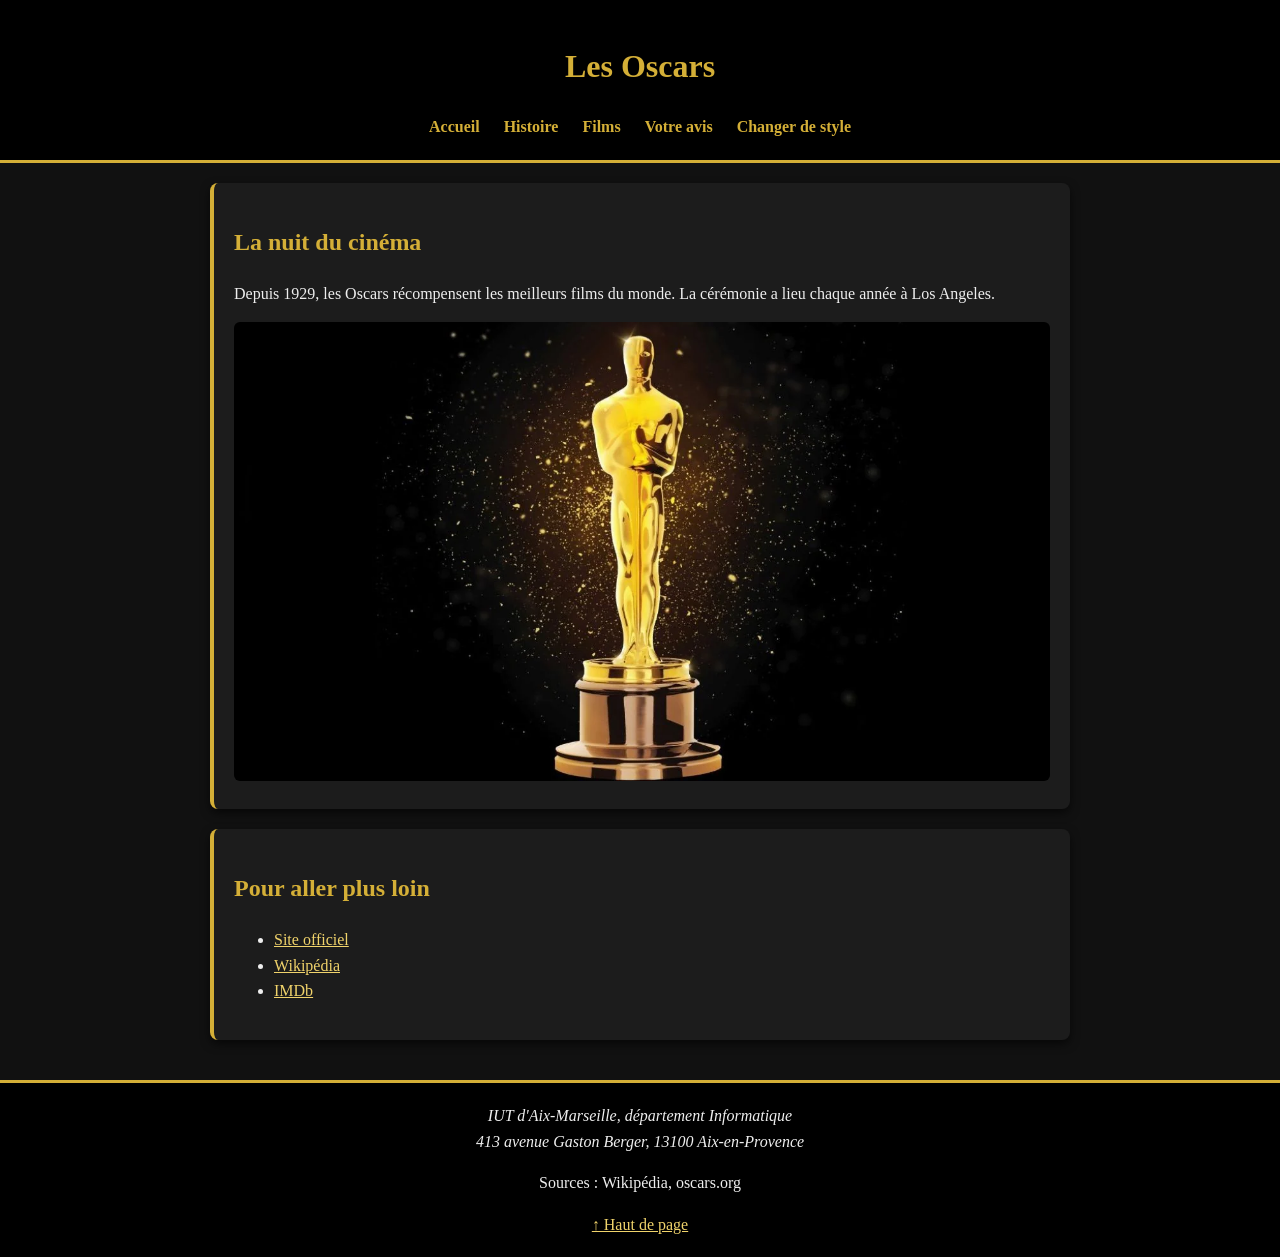
==== oscars2/index.html @ e0abf438 "Add files via upload" ====
<!DOCTYPE html>
<html lang="fr">
<head>
  <meta charset="UTF-8">
  <meta name="viewport" content="width=device-width, initial-scale=1.0">
  <title>Les Oscars</title>
  <meta name="description" content="Histoire et films des Oscars, la plus célèbre cérémonie du cinéma.">
  <meta property="og:title" content="Les Oscars">
  <meta property="og:image" content="images/oscar.webp">
  <link rel="icon" href="images/favicon.png">
  <link rel="stylesheet" href="css/style.css" id="theme">
</head>
<body id="top">

  <header>
    <h1>Les Oscars</h1>
    <nav>
      <a href="index.html">Accueil</a>
      <a href="pages/histoire.html">Histoire</a>
      <a href="pages/films.html">Films</a>
      <a href="pages/avis.html">Votre avis</a>
      <a href="#" id="switch">Changer de style</a>
    </nav>
  </header>

  <main>
    <section>
      <h2>La nuit du cinéma</h2>
      <p>Depuis 1929, les Oscars récompensent les meilleurs films du monde. La cérémonie a lieu chaque année à Los Angeles.</p>
      <img src="images/oscar.webp" alt="Statuette des Oscars">
    </section>

    <section>
      <h2>Pour aller plus loin</h2>
      <ul>
        <li><a href="https://www.oscars.org" target="_blank">Site officiel</a></li>
        <li><a href="https://fr.wikipedia.org/wiki/Oscars_du_cinéma" target="_blank">Wikipédia</a></li>
        <li><a href="https://www.imdb.com/oscars/" target="_blank">IMDb</a></li>
      </ul>
    </section>
  </main>

  <footer>
    <address>
      IUT d'Aix-Marseille, département Informatique<br>
      413 avenue Gaston Berger, 13100 Aix-en-Provence
    </address>
    <p>Sources : Wikipédia, oscars.org</p>
    <a href="#top">↑ Haut de page</a>
  </footer>

  <script src="js/script.js"></script>
</body>
</html>
---- oscars2/css/style.css ----
* {
  box-sizing: border-box;
}

body {
  margin: 0;
  font-family: Georgia, serif;
  background: #111;
  color: #eee;
  line-height: 1.6;
}

header {
  background: #000;
  border-bottom: 3px solid #d4af37;
  padding: 20px;
  text-align: center;
}

h1, h2 {
  color: #d4af37;
}

nav a {
  color: #d4af37;
  text-decoration: none;
  margin: 0 10px;
  font-weight: bold;
}

nav a:hover {
  color: #fff;
  text-decoration: underline;
}

main {
  max-width: 900px;
  margin: 0 auto;
  padding: 20px;
}

section {
  background: #1c1c1c;
  border-left: 4px solid #d4af37;
  border-radius: 8px;
  -webkit-box-shadow: 0 4px 10px rgba(0, 0, 0, 0.6);
  box-shadow: 0 4px 10px rgba(0, 0, 0, 0.6);
  padding: 20px;
  margin-bottom: 20px;
}

a {
  color: #f0d36b;
}

img, video {
  max-width: 100%;
  height: auto;
  border-radius: 6px;
}

input, textarea {
  width: 100%;
  padding: 8px;
  border: 1px solid #d4af37;
  border-radius: 4px;
  background: #000;
  color: #fff;
}

button {
  background: #d4af37;
  color: #000;
  border: none;
  padding: 10px 24px;
  border-radius: 4px;
  font-weight: bold;
  cursor: pointer;
}

button:hover {
  background: #f0d36b;
}

footer {
  background: #000;
  border-top: 3px solid #d4af37;
  text-align: center;
  padding: 20px;
}

/* Téléphone */
@media (max-width: 600px) {
  nav a {
    display: block;
    margin: 8px 0;
  }
  main {
    padding: 10px;
  }
}
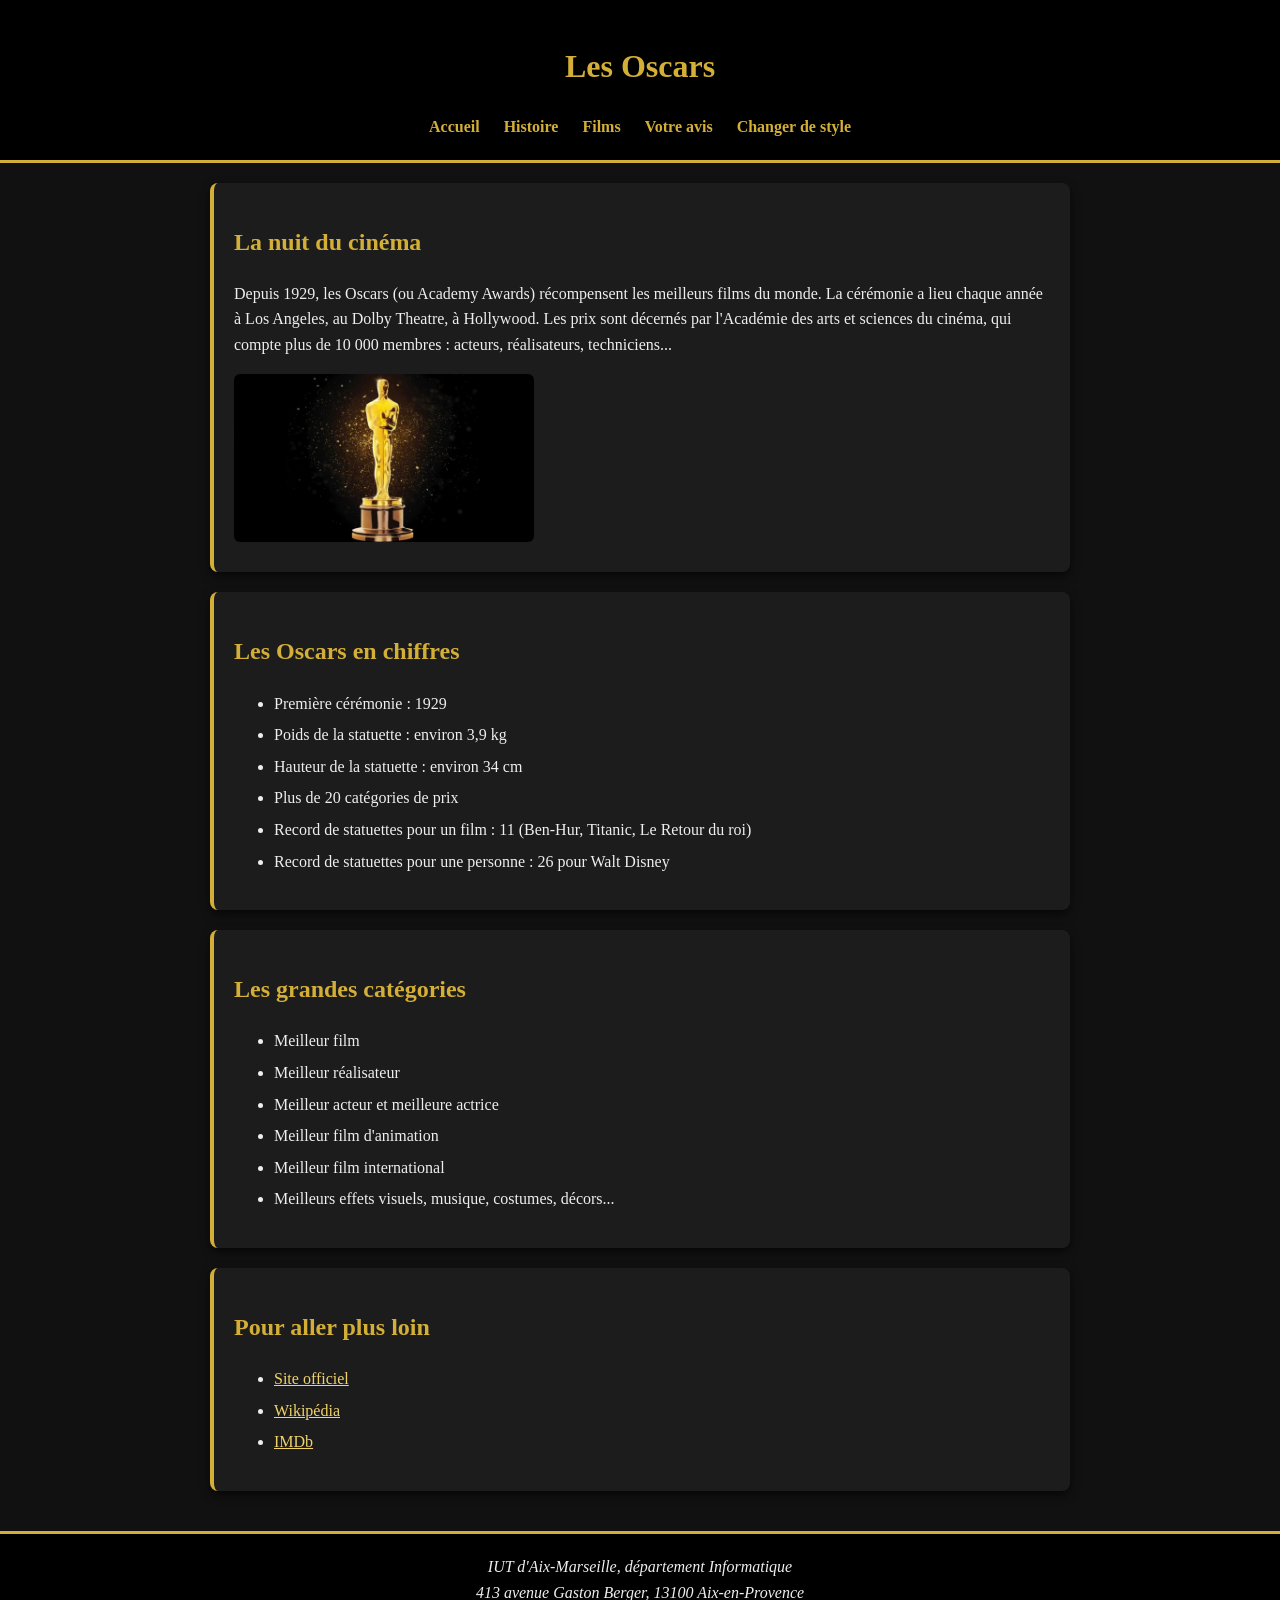
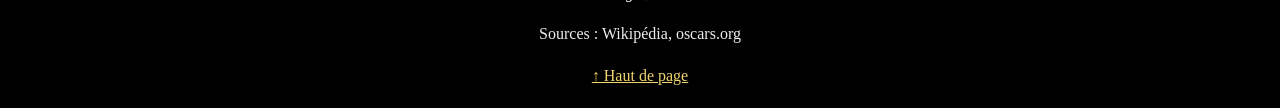
==== commit ad5b04dd: "Add files via upload" ====
--- a/oscars2/index.html
+++ b/oscars2/index.html
@@ -26,8 +26,32 @@
   <main>
     <section>
       <h2>La nuit du cinéma</h2>
-      <p>Depuis 1929, les Oscars récompensent les meilleurs films du monde. La cérémonie a lieu chaque année à Los Angeles.</p>
+      <p>Depuis 1929, les Oscars (ou Academy Awards) récompensent les meilleurs films du monde. La cérémonie a lieu chaque année à Los Angeles, au Dolby Theatre, à Hollywood. Les prix sont décernés par l'Académie des arts et sciences du cinéma, qui compte plus de 10 000 membres : acteurs, réalisateurs, techniciens...</p>
       <img src="images/oscar.webp" alt="Statuette des Oscars">
+    </section>
+
+    <section>
+      <h2>Les Oscars en chiffres</h2>
+      <ul>
+        <li>Première cérémonie : 1929</li>
+        <li>Poids de la statuette : environ 3,9 kg</li>
+        <li>Hauteur de la statuette : environ 34 cm</li>
+        <li>Plus de 20 catégories de prix</li>
+        <li>Record de statuettes pour un film : 11 (Ben-Hur, Titanic, Le Retour du roi)</li>
+        <li>Record de statuettes pour une personne : 26 pour Walt Disney</li>
+      </ul>
+    </section>
+
+    <section>
+      <h2>Les grandes catégories</h2>
+      <ul>
+        <li>Meilleur film</li>
+        <li>Meilleur réalisateur</li>
+        <li>Meilleur acteur et meilleure actrice</li>
+        <li>Meilleur film d'animation</li>
+        <li>Meilleur film international</li>
+        <li>Meilleurs effets visuels, musique, costumes, décors...</li>
+      </ul>
     </section>
 
     <section>
--- a/oscars2/css/style.css
+++ b/oscars2/css/style.css
@@ -59,6 +59,16 @@
   border-radius: 6px;
 }
 
+section img {
+  max-width: 300px;
+  display: block;
+  margin: 10px 0;
+}
+
+li {
+  margin-bottom: 6px;
+}
+
 input, textarea {
   width: 100%;
   padding: 8px;
@@ -89,6 +99,38 @@
   padding: 20px;
 }
 
+/* Les avis */
+.review {
+  display: flex;
+  gap: 15px;
+  align-items: center;
+  border: 1px solid #d4af37;
+  border-radius: 10px;
+  padding: 15px;
+  margin-bottom: 15px;
+}
+
+.review img {
+  width: 70px;
+  height: 70px;
+  border-radius: 50%;
+  object-fit: cover;
+  margin: 0;
+}
+
+.review h3 {
+  margin: 0;
+}
+
+.review p {
+  margin: 5px 0;
+}
+
+.stars {
+  color: #e0a800;
+  font-size: 22px;
+}
+
 /* Téléphone */
 @media (max-width: 600px) {
   nav a {
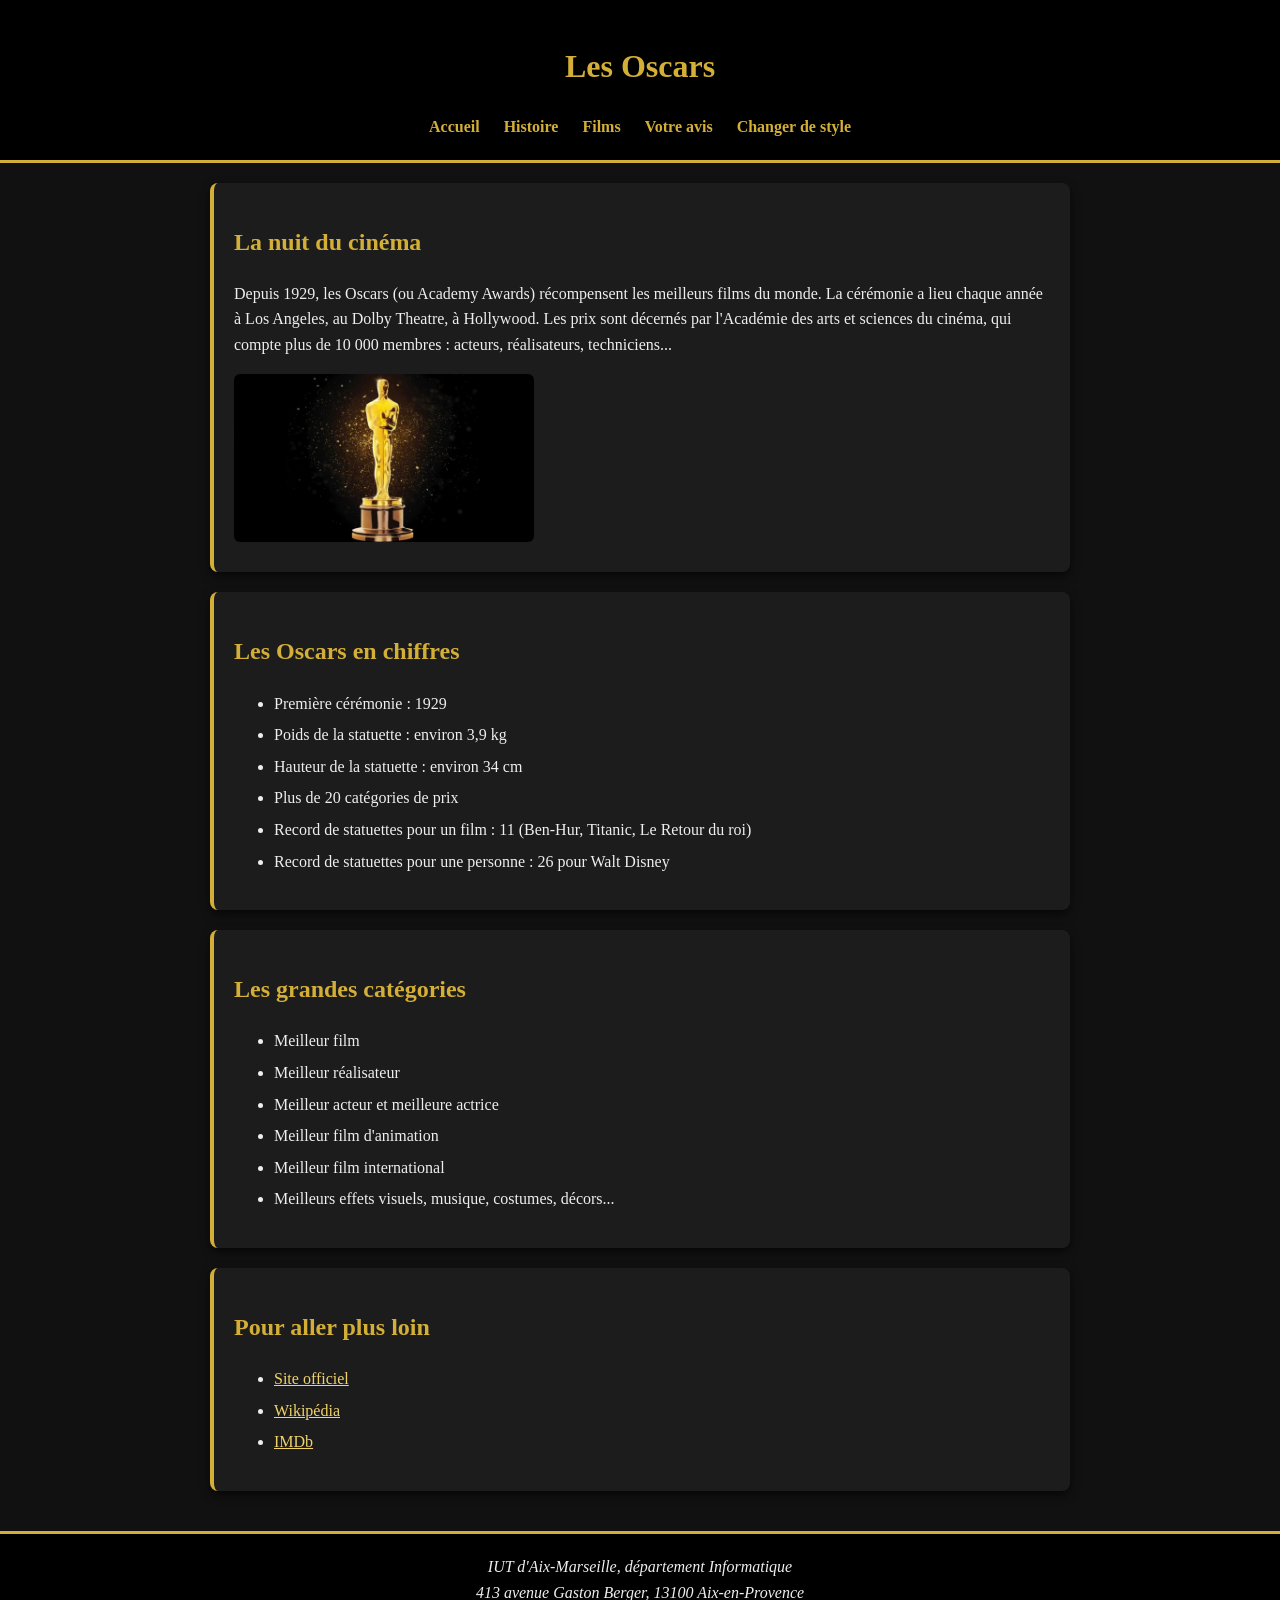
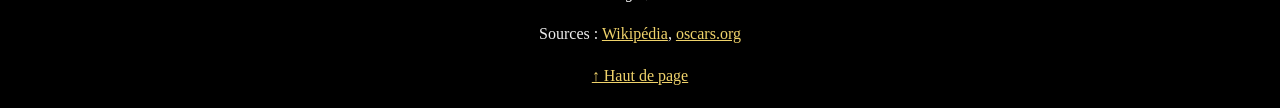
==== commit 0984af8b: "Add files via upload" ====
--- a/oscars2/index.html
+++ b/oscars2/index.html
@@ -69,7 +69,10 @@
       IUT d'Aix-Marseille, département Informatique<br>
       413 avenue Gaston Berger, 13100 Aix-en-Provence
     </address>
-    <p>Sources : Wikipédia, oscars.org</p>
+    <p>Sources :
+		<a href="https://fr.wikipedia.org/wiki/Oscars_du_cinéma" target="_blank" rel="noopener noreferrer">Wikipédia</a>,
+		<a href="https://www.oscars.org" target="_blank" rel="noopener noreferrer">oscars.org</a>
+	</p>
     <a href="#top">↑ Haut de page</a>
   </footer>
 
--- a/oscars2/css/style.css
+++ b/oscars2/css/style.css
@@ -141,3 +141,27 @@
     padding: 10px;
   }
 }
+
+header {
+  position: sticky;
+  top: 0;
+  z-index: 10;
+}
+
+a:focus-visible,
+button:focus-visible,
+input:focus-visible,
+textarea:focus-visible {
+  outline: 3px solid #fff;
+  outline-offset: 2px;
+}
+
+/* Tablette */
+@media (min-width: 601px) and (max-width: 1024px) {
+  main {
+    padding: 15px;
+  }
+  section img {
+    max-width: 250px;
+  }
+}
